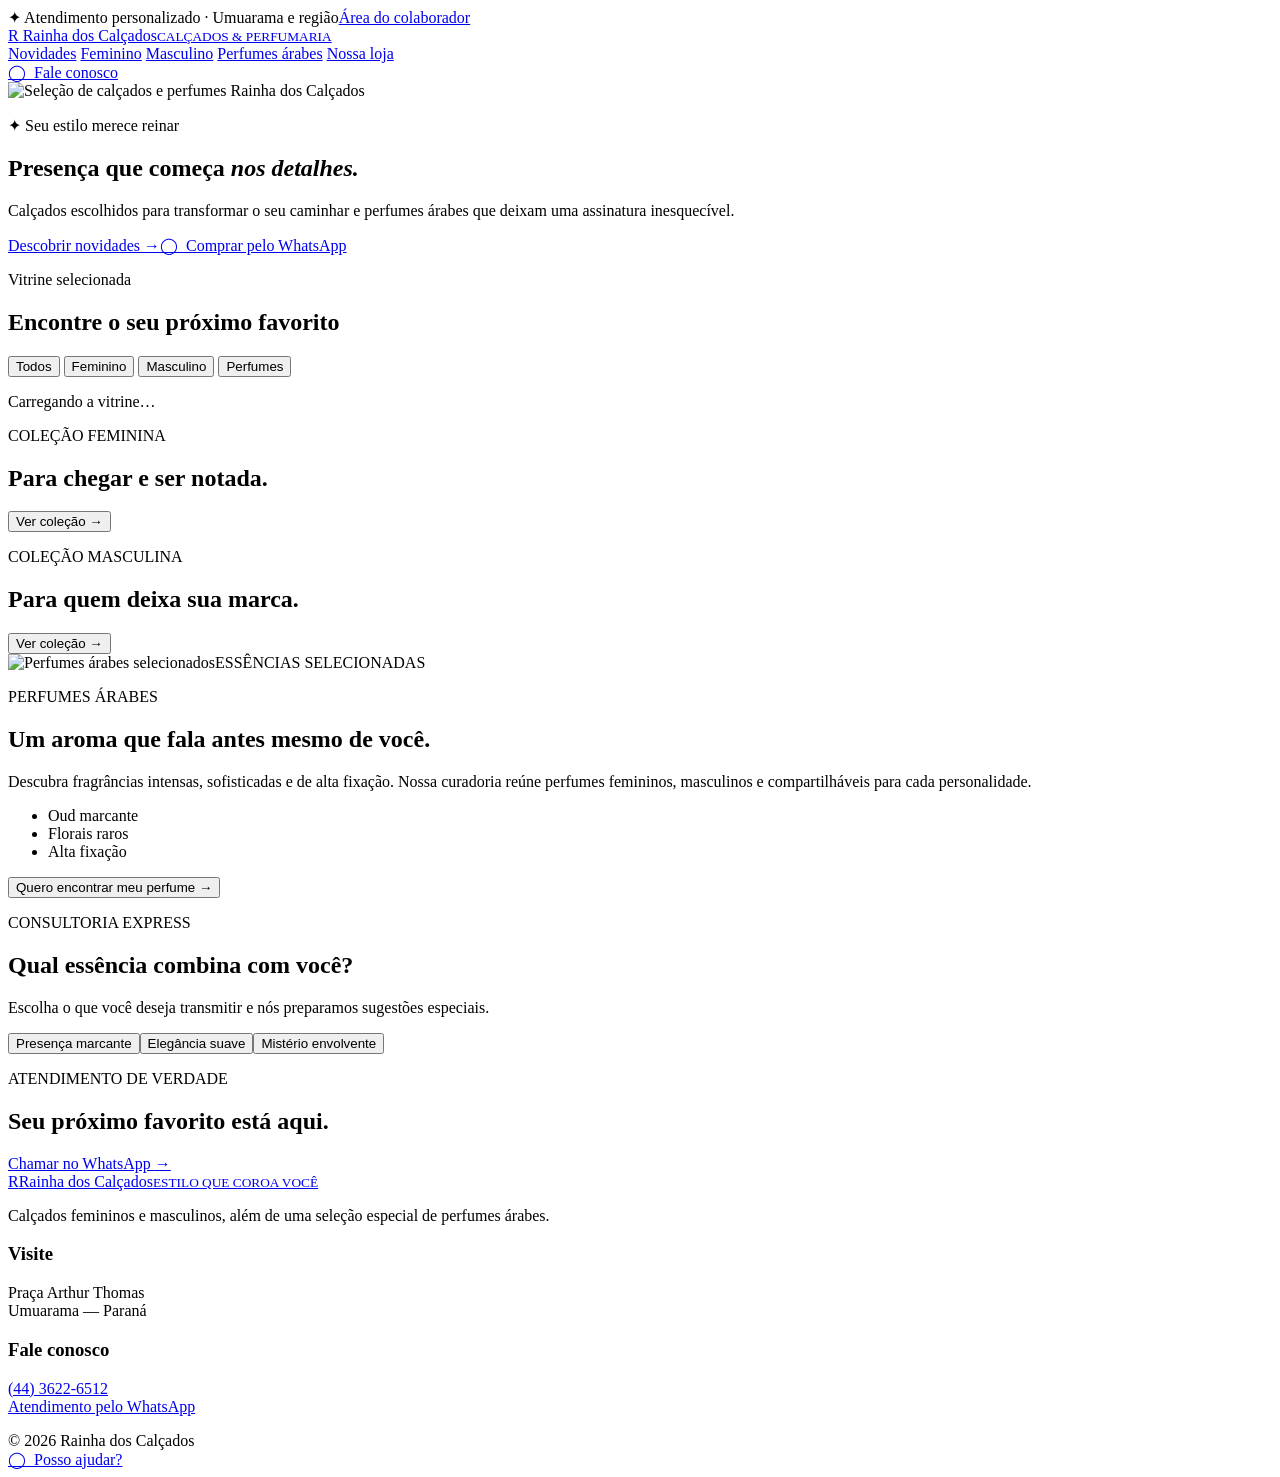
==== rainha-ux-update/web/index.html @ 5ebca2cf "feat(rainha): add editorial storefront page" ====
<!doctype html>
<html lang="pt-BR">
<head>
  <meta charset="utf-8">
  <meta name="viewport" content="width=device-width,initial-scale=1">
  <meta name="theme-color" content="#151410">
  <title>Rainha dos Calçados | Calçados e perfumes em Umuarama</title>
  <link rel="icon" href="data:image/svg+xml,%3Csvg xmlns='http://www.w3.org/2000/svg' viewBox='0 0 32 32'%3E%3Crect width='32' height='32' rx='6' fill='%23c99a37'/%3E%3Ctext x='6' y='25' font-family='Georgia' font-size='27' fill='white'%3ER%3C/text%3E%3C/svg%3E">
  <link rel="preconnect" href="https://fonts.googleapis.com">
  <link rel="preconnect" href="https://fonts.gstatic.com" crossorigin>
  <link href="https://fonts.googleapis.com/css2?family=Cormorant+Garamond:ital,wght@0,500;0,600;0,700;1,600&family=Manrope:wght@400;500;600;700;800&display=swap" rel="stylesheet">
  <link rel="stylesheet" href="/assets/style.css">
  <link rel="stylesheet" href="/assets/rainha-ux.css">
</head>
<body class="rainha-editorial">
  <div class="editorial-topbar"><span>✦ Atendimento personalizado · Umuarama e região</span><a href="/cliente/">Área do colaborador</a></div>

  <header class="editorial-header">
    <a href="/" class="editorial-brand" aria-label="Rainha dos Calçados — início">
      <span class="editorial-brand-mark">R</span>
      <span>Rainha dos Calçados<small>CALÇADOS &amp; PERFUMARIA</small></span>
    </a>
    <nav class="editorial-nav" aria-label="Navegação principal">
      <a href="#catalogo" data-department="all">Novidades</a>
      <a href="#catalogo" data-department="feminino">Feminino</a>
      <a href="#catalogo" data-department="masculino">Masculino</a>
      <a href="#perfumes" data-department="perfumes">Perfumes árabes</a>
      <a href="#contato">Nossa loja</a>
    </nav>
    <a class="editorial-contact" href="https://wa.me/5544999087669?text=Ol%C3%A1%21%20Gostaria%20de%20atendimento." target="_blank" rel="noopener">◯&nbsp; Fale conosco</a>
  </header>

  <main class="editorial-main">
    <section id="main-banner" class="editorial-hero" aria-label="Destaques da Rainha dos Calçados">
      <div class="editorial-hero-fallback">
        <img src="/assets/editorial.webp" alt="Seleção de calçados e perfumes Rainha dos Calçados">
        <div class="editorial-hero-shade"></div>
        <div class="editorial-hero-copy">
          <p class="editorial-eyebrow">✦ Seu estilo merece reinar</p>
          <h1>Presença que começa <em>nos detalhes.</em></h1>
          <p class="editorial-lead">Calçados escolhidos para transformar o seu caminhar e perfumes árabes que deixam uma assinatura inesquecível.</p>
          <div class="editorial-actions"><a class="editorial-button gold" href="#catalogo">Descobrir novidades <span>→</span></a><a class="editorial-button ghost" href="https://wa.me/5544999087669?text=Ol%C3%A1%21%20Gostaria%20de%20atendimento." target="_blank" rel="noopener">◯&nbsp; Comprar pelo WhatsApp</a></div>
        </div>
      </div>
    </section>

    <section id="promotion" class="editorial-promotion" aria-label="Promoções da loja" hidden></section>

    <section class="editorial-catalog" id="catalogo" aria-labelledby="catalog-title">
      <div class="editorial-section-heading">
        <div><p class="editorial-kicker">Vitrine selecionada</p><h2 id="catalog-title">Encontre o seu próximo favorito</h2></div>
        <div class="editorial-filterbar" aria-label="Filtrar a vitrine">
          <button data-department="all" aria-pressed="true">Todos</button>
          <button data-department="feminino" aria-pressed="false">Feminino</button>
          <button data-department="masculino" aria-pressed="false">Masculino</button>
          <button data-department="perfumes" aria-pressed="false">Perfumes</button>
        </div>
      </div>
      <p class="editorial-count" id="count" role="status"></p>
      <div id="products" class="editorial-products" aria-live="polite"><p class="editorial-empty">Carregando a vitrine…</p></div>
    </section>

    <section class="editorial-collections" aria-label="Coleções em destaque">
      <article class="editorial-collection feminine" id="collection-feminine">
        <div class="editorial-collection-copy"><p>COLEÇÃO FEMININA</p><h2>Para chegar e ser notada.</h2><button type="button" data-department="feminino">Ver coleção <span>→</span></button></div>
      </article>
      <article class="editorial-collection masculine" id="collection-masculine">
        <div class="editorial-collection-copy"><p>COLEÇÃO MASCULINA</p><h2>Para quem deixa sua marca.</h2><button type="button" data-department="masculino">Ver coleção <span>→</span></button></div>
      </article>
    </section>

    <section class="editorial-perfumes" id="perfumes" aria-labelledby="perfume-heading">
      <div class="editorial-perfume-photo"><img id="perfume-story-image" src="/assets/editorial.webp" alt="Perfumes árabes selecionados"><span>ESSÊNCIAS SELECIONADAS</span></div>
      <div class="editorial-perfume-copy"><p class="editorial-kicker">PERFUMES ÁRABES</p><h2 id="perfume-heading">Um aroma que fala antes mesmo de você.</h2><p>Descubra fragrâncias intensas, sofisticadas e de alta fixação. Nossa curadoria reúne perfumes femininos, masculinos e compartilháveis para cada personalidade.</p><ul><li>Oud marcante</li><li>Florais raros</li><li>Alta fixação</li></ul><button type="button" class="editorial-button gold" data-department="perfumes">Quero encontrar meu perfume <span>→</span></button></div>
    </section>

    <section class="editorial-consultation" aria-labelledby="consultation-heading">
      <p class="editorial-kicker">CONSULTORIA EXPRESS</p><h2 id="consultation-heading">Qual essência combina com você?</h2><p>Escolha o que você deseja transmitir e nós preparamos sugestões especiais.</p>
      <div class="editorial-essence-options"><button type="button" data-department="perfumes">Presença marcante</button><button type="button" data-department="perfumes">Elegância suave</button><button type="button" data-department="perfumes">Mistério envolvente</button></div>
    </section>

    <section class="editorial-cta" id="contato"><div><p>ATENDIMENTO DE VERDADE</p><h2>Seu próximo favorito está aqui.</h2></div><a href="https://wa.me/5544999087669?text=Ol%C3%A1%21%20Gostaria%20de%20atendimento." target="_blank" rel="noopener">Chamar no WhatsApp <span>→</span></a></section>
  </main>

  <footer class="editorial-footer">
    <div class="editorial-footer-grid">
      <div class="editorial-footer-brand"><a href="/" class="editorial-brand"><span class="editorial-brand-mark">R</span><span>Rainha dos Calçados<small>ESTILO QUE COROA VOCÊ</small></span></a><p>Calçados femininos e masculinos, além de uma seleção especial de perfumes árabes.</p></div>
      <div><h3>Visite</h3><p>Praça Arthur Thomas<br>Umuarama — Paraná</p></div>
      <div><h3>Fale conosco</h3><p><a href="tel:+554436226512">(44) 3622-6512</a><br><a href="https://wa.me/5544999087669" target="_blank" rel="noopener">Atendimento pelo WhatsApp</a></p></div>
    </div>
    <div class="editorial-copyright">© 2026 Rainha dos Calçados</div>
  </footer>
  <a class="editorial-whatsapp" href="https://wa.me/5544999087669?text=Ol%C3%A1%21%20Gostaria%20de%20atendimento." target="_blank" rel="noopener">◯&nbsp; Posso ajudar?</a>
  <script src="/assets/storefront.js" defer></script>
</body>
</html>
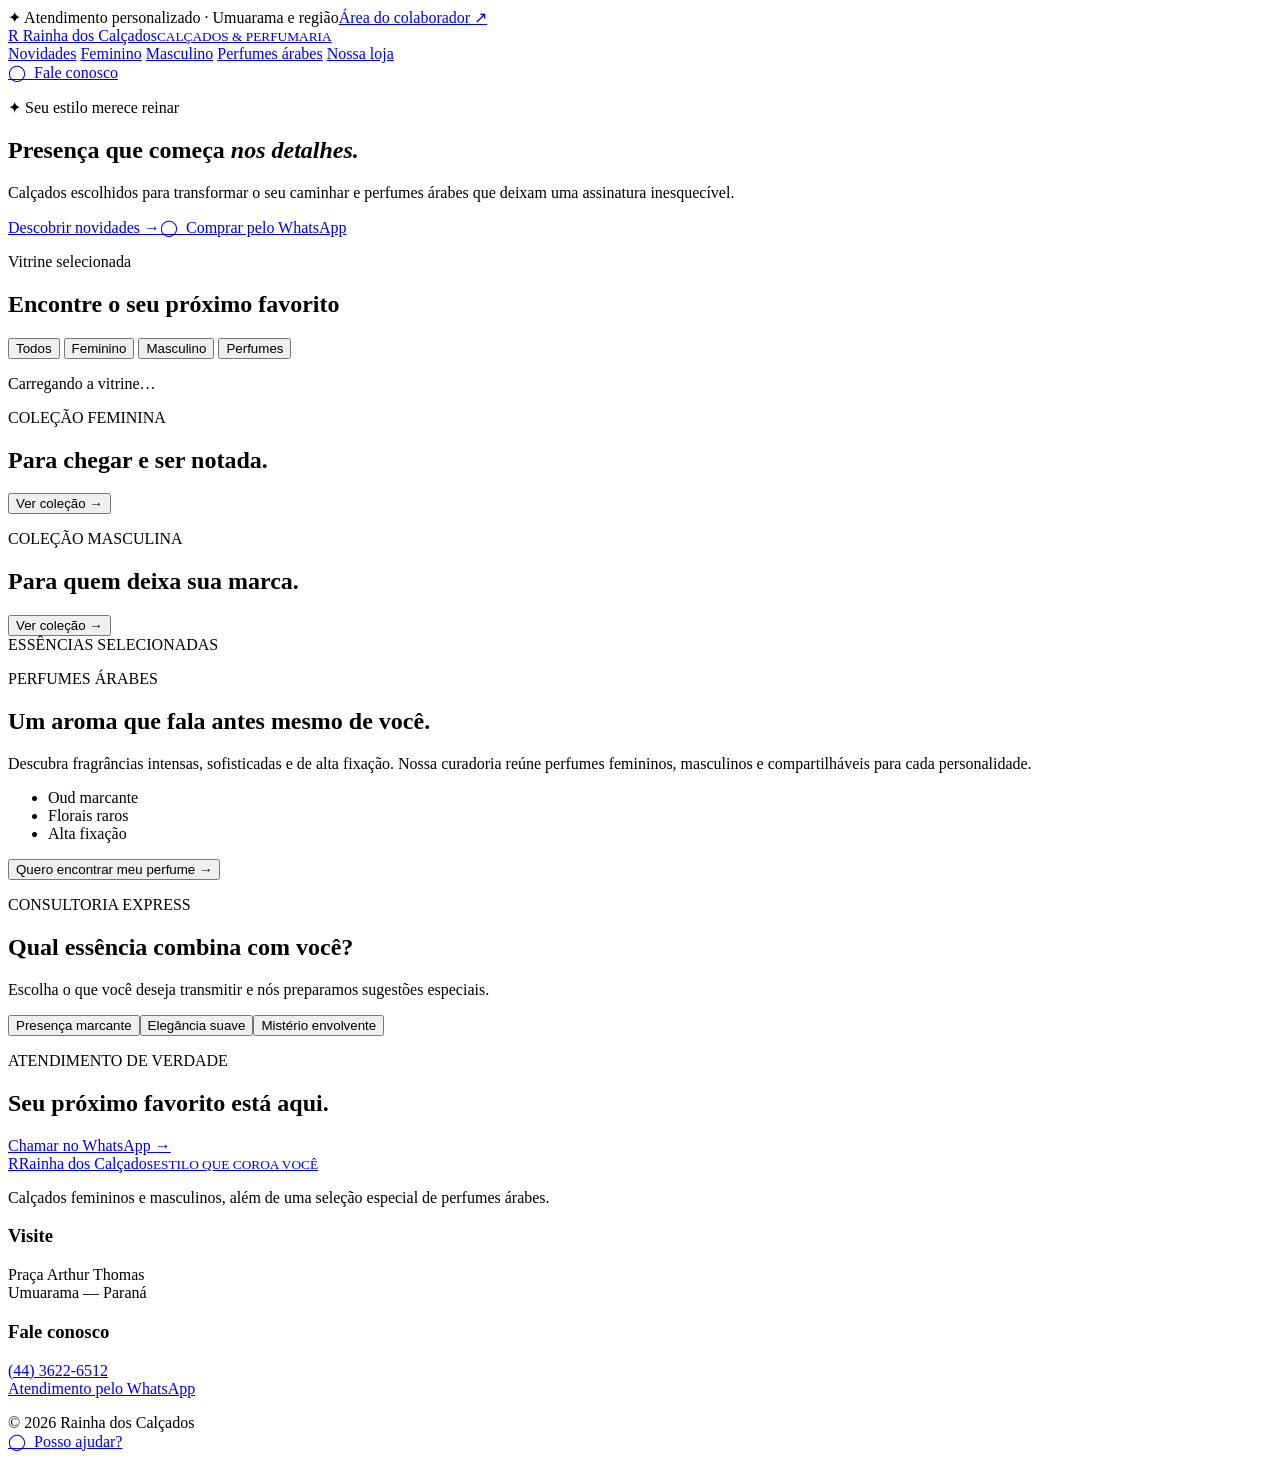
==== commit 20e85de6: "Corrige ordem dos banners e painel da Rainha" ====
--- a/rainha-ux-update/web/index.html
+++ b/rainha-ux-update/web/index.html
@@ -10,10 +10,10 @@
   <link rel="preconnect" href="https://fonts.gstatic.com" crossorigin>
   <link href="https://fonts.googleapis.com/css2?family=Cormorant+Garamond:ital,wght@0,500;0,600;0,700;1,600&family=Manrope:wght@400;500;600;700;800&display=swap" rel="stylesheet">
   <link rel="stylesheet" href="/assets/style.css">
-  <link rel="stylesheet" href="/assets/rainha-ux.css">
+  <link rel="stylesheet" href="/assets/rainha-ux.css?v=20261016-v7">
 </head>
 <body class="rainha-editorial">
-  <div class="editorial-topbar"><span>✦ Atendimento personalizado · Umuarama e região</span><a href="/cliente/">Área do colaborador</a></div>
+  <div class="editorial-topbar"><span>✦ Atendimento personalizado · Umuarama e região</span><a href="/cliente/" target="_blank" rel="noopener">Área do colaborador ↗</a></div>
 
   <header class="editorial-header">
     <a href="/" class="editorial-brand" aria-label="Rainha dos Calçados — início">
@@ -31,9 +31,9 @@
   </header>
 
   <main class="editorial-main">
-    <section id="main-banner" class="editorial-hero" aria-label="Destaques da Rainha dos Calçados">
+    <section class="editorial-hero" aria-label="Boas-vindas à Rainha dos Calçados">
       <div class="editorial-hero-fallback">
-        <img src="/assets/editorial.webp" alt="Seleção de calçados e perfumes Rainha dos Calçados">
+        <div class="editorial-hero-art" aria-hidden="true"></div>
         <div class="editorial-hero-shade"></div>
         <div class="editorial-hero-copy">
           <p class="editorial-eyebrow">✦ Seu estilo merece reinar</p>
@@ -45,6 +45,7 @@
     </section>
 
     <section id="promotion" class="editorial-promotion" aria-label="Promoções da loja" hidden></section>
+    <section id="highlights" class="editorial-highlights" aria-label="Destaques da loja" hidden></section>
 
     <section class="editorial-catalog" id="catalogo" aria-labelledby="catalog-title">
       <div class="editorial-section-heading">
@@ -70,7 +71,7 @@
     </section>
 
     <section class="editorial-perfumes" id="perfumes" aria-labelledby="perfume-heading">
-      <div class="editorial-perfume-photo"><img id="perfume-story-image" src="/assets/editorial.webp" alt="Perfumes árabes selecionados"><span>ESSÊNCIAS SELECIONADAS</span></div>
+      <div class="editorial-perfume-photo"><img id="perfume-story-image" alt="" hidden><span>ESSÊNCIAS SELECIONADAS</span></div>
       <div class="editorial-perfume-copy"><p class="editorial-kicker">PERFUMES ÁRABES</p><h2 id="perfume-heading">Um aroma que fala antes mesmo de você.</h2><p>Descubra fragrâncias intensas, sofisticadas e de alta fixação. Nossa curadoria reúne perfumes femininos, masculinos e compartilháveis para cada personalidade.</p><ul><li>Oud marcante</li><li>Florais raros</li><li>Alta fixação</li></ul><button type="button" class="editorial-button gold" data-department="perfumes">Quero encontrar meu perfume <span>→</span></button></div>
     </section>
 
@@ -91,6 +92,6 @@
     <div class="editorial-copyright">© 2026 Rainha dos Calçados</div>
   </footer>
   <a class="editorial-whatsapp" href="https://wa.me/5544999087669?text=Ol%C3%A1%21%20Gostaria%20de%20atendimento." target="_blank" rel="noopener">◯&nbsp; Posso ajudar?</a>
-  <script src="/assets/storefront.js" defer></script>
+  <script src="/assets/storefront.js?v=20261016-v7" defer></script>
 </body>
 </html>
